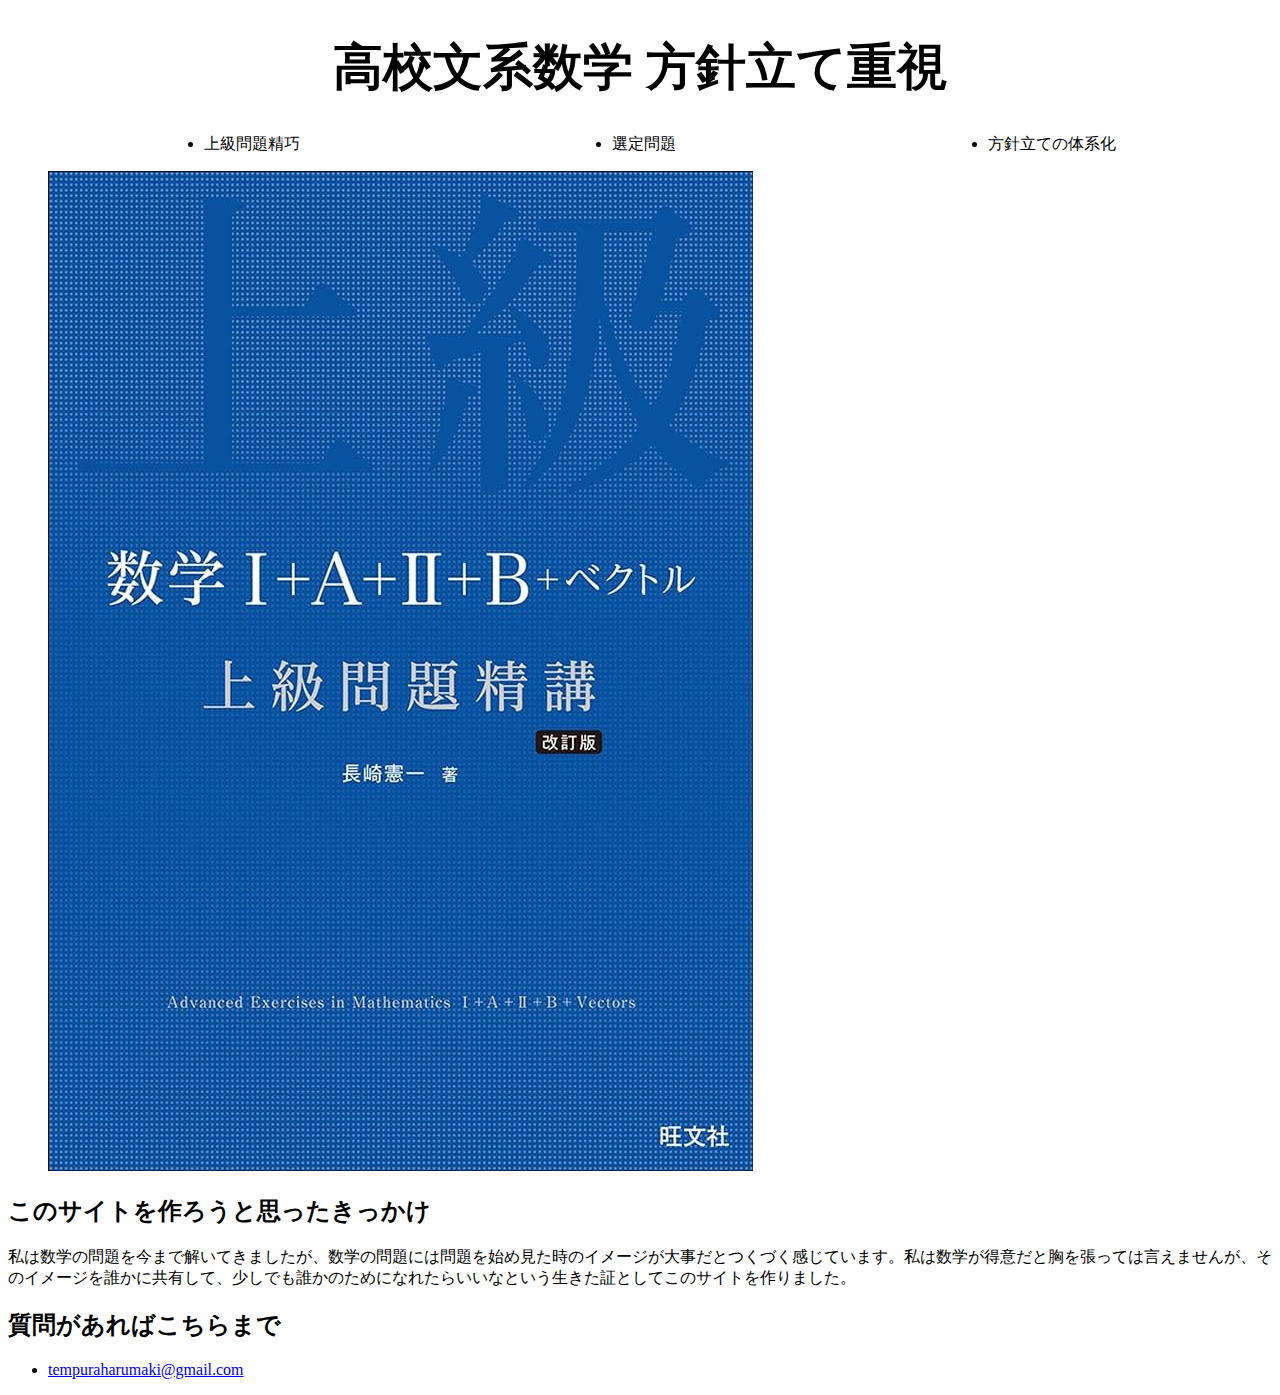
==== index.html @ 48113863 "Add files via upload" ====
<!DOCTYPE html>
<html lang="ja">
<head>
    <meta charset="UTF-8">
    <meta name="viewport" content="width=device-width, initial-scale=1.0">
    <title>方針重視の高校文系数学</title>
    <link rel="stylesheet" href="style.css">
</head>
<body>
    <header>
        <h1>高校文系数学 方針立て重視</h1>
        <nav>
            <ul>
                <li><a href="">上級問題精巧</a></li>
                <li><a href="">選定問題</a></li>
                <li><a href="">方針立ての体系化</a></li>
            </ul>
        </nav>

    </header>  
    <main>
        <section class="a">
            <figure>
                <img src="images/上級問題精巧の画像.jpg" alt="上級問題精巧の画像">
            </figure>
        </section>
        <section class="b">
                <h2>このサイトを作ろうと思ったきっかけ</h2>
                <p>私は数学の問題を今まで解いてきましたが、数学の問題には問題を始め見た時のイメージが大事だとつくづく感じています。私は数学が得意だと胸を張っては言えませんが、そのイメージを誰かに共有して、少しでも誰かのためになれたらいいなという生きた証としてこのサイトを作りました。</p>
        </section>
    </main>
    <footer>
        <h2>質問があればこちらまで</h2>
        <nav>
            <ul>
                <li><a href="mailto:tempuraharumaki@gmail.com">tempuraharumaki@gmail.com</a></li>
            </ul>
        </nav>
    </footer>
</body>
</html>
---- style.css ----
h1{
    font-size: 50px;
}
header{
    text-align: center;
}
header nav ul{
    display: flex;
    justify-content: space-around;
}
header nav ul li a{
    color: black;
    text-decoration: none;
}
header nav ul li a:hover{
    background-color: gainsboro;
}
main.a figure img{
    text-align: center;
}
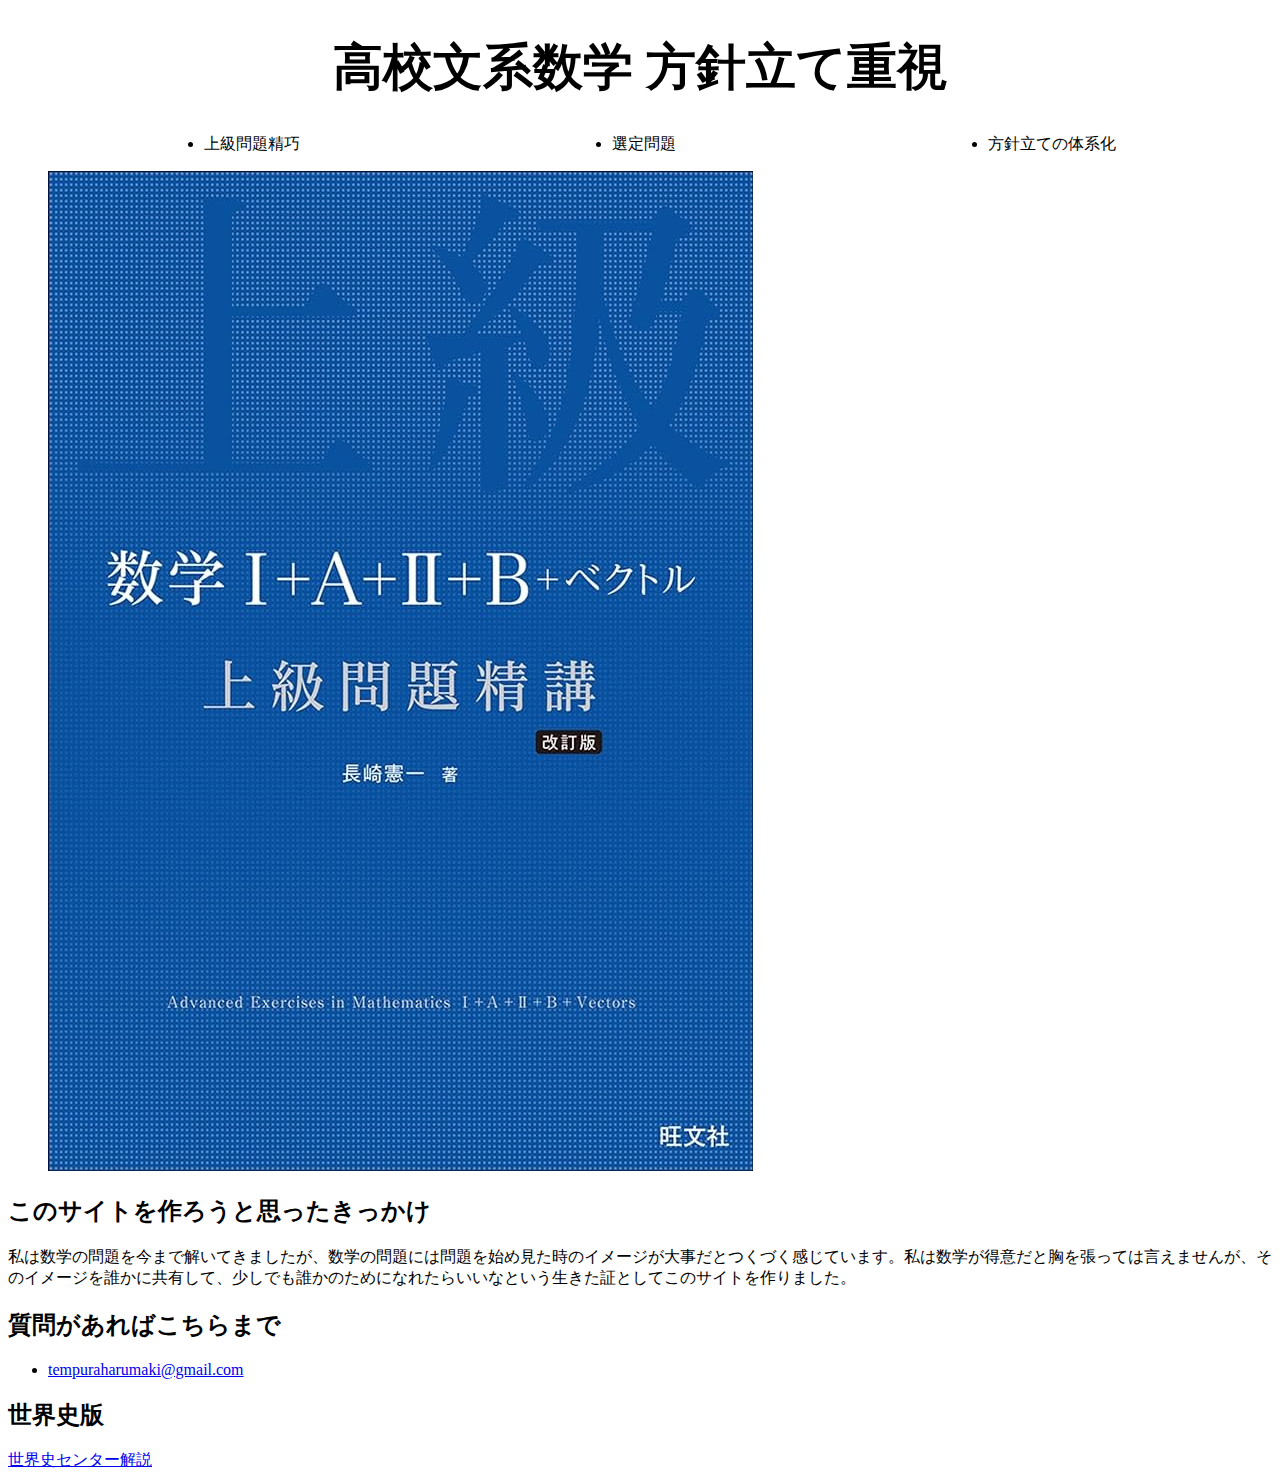
==== commit 76ee156d: "Update index.html" ====
--- a/index.html
+++ b/index.html
@@ -11,9 +11,9 @@
         <h1>高校文系数学 方針立て重視</h1>
         <nav>
             <ul>
-                <li><a href="">上級問題精巧</a></li>
-                <li><a href="">選定問題</a></li>
-                <li><a href="">方針立ての体系化</a></li>
+                <li><a href="section1/index.html">上級問題精巧</a></li>
+                <li><a href="section2/index.html">選定問題</a></li>
+                <li><a href="section3/index.html">方針立ての体系化</a></li>
             </ul>
         </nav>
 
@@ -36,6 +36,10 @@
                 <li><a href="mailto:tempuraharumaki@gmail.com">tempuraharumaki@gmail.com</a></li>
             </ul>
         </nav>
+        <h2>世界史版</h2>
+        <nav>
+            <li><a href="https://wh1110.org/">世界史センター解説</a></li>
+        </nav>
     </footer>
 </body>
 </html>
--- a/style.css
+++ b/style.css
@@ -17,4 +17,7 @@
 }
 main.a figure img{
     text-align: center;
-}+}
+footer h2 nav li a:hover{
+    background-color: gainsboro;
+}
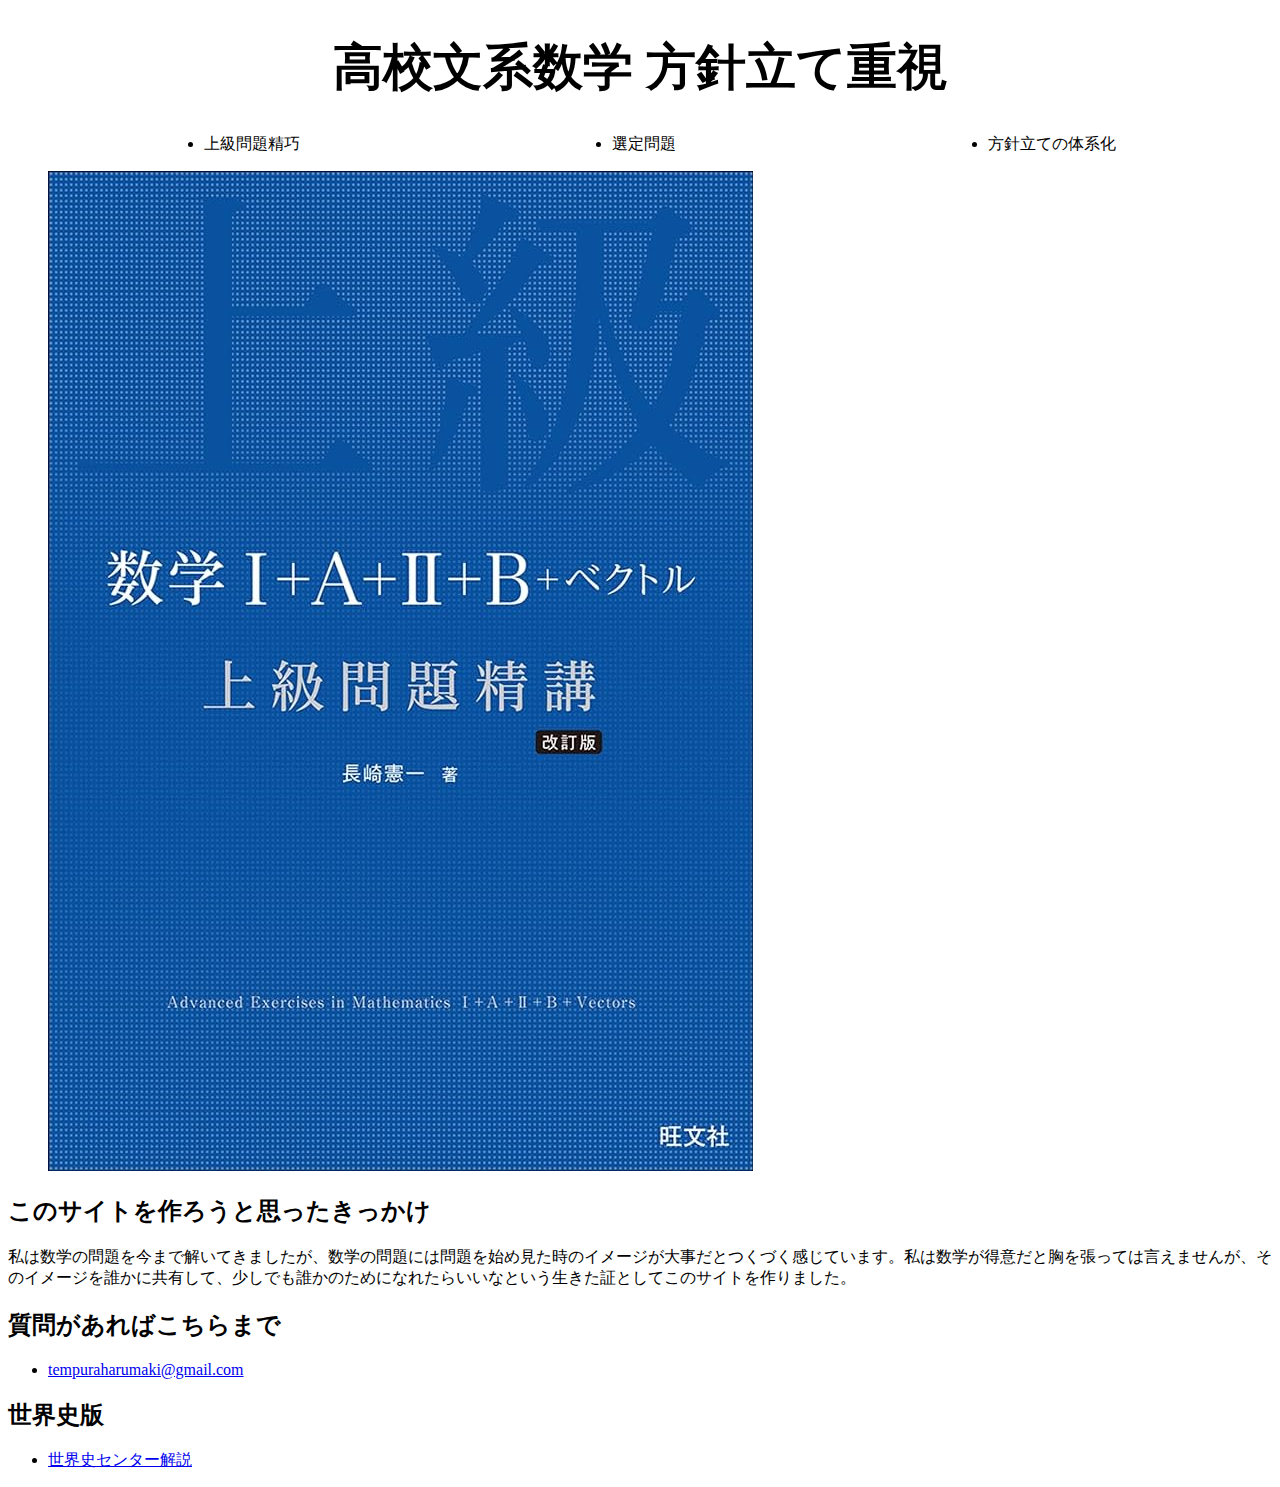
==== commit c0354808: "Update index.html" ====
--- a/index.html
+++ b/index.html
@@ -38,7 +38,9 @@
         </nav>
         <h2>世界史版</h2>
         <nav>
-            <li><a href="https://wh1110.org/">世界史センター解説</a></li>
+            <ul>
+                <li><a href="https://wh1110.org/">世界史センター解説</a></li>
+            </ul>
         </nav>
     </footer>
 </body>
